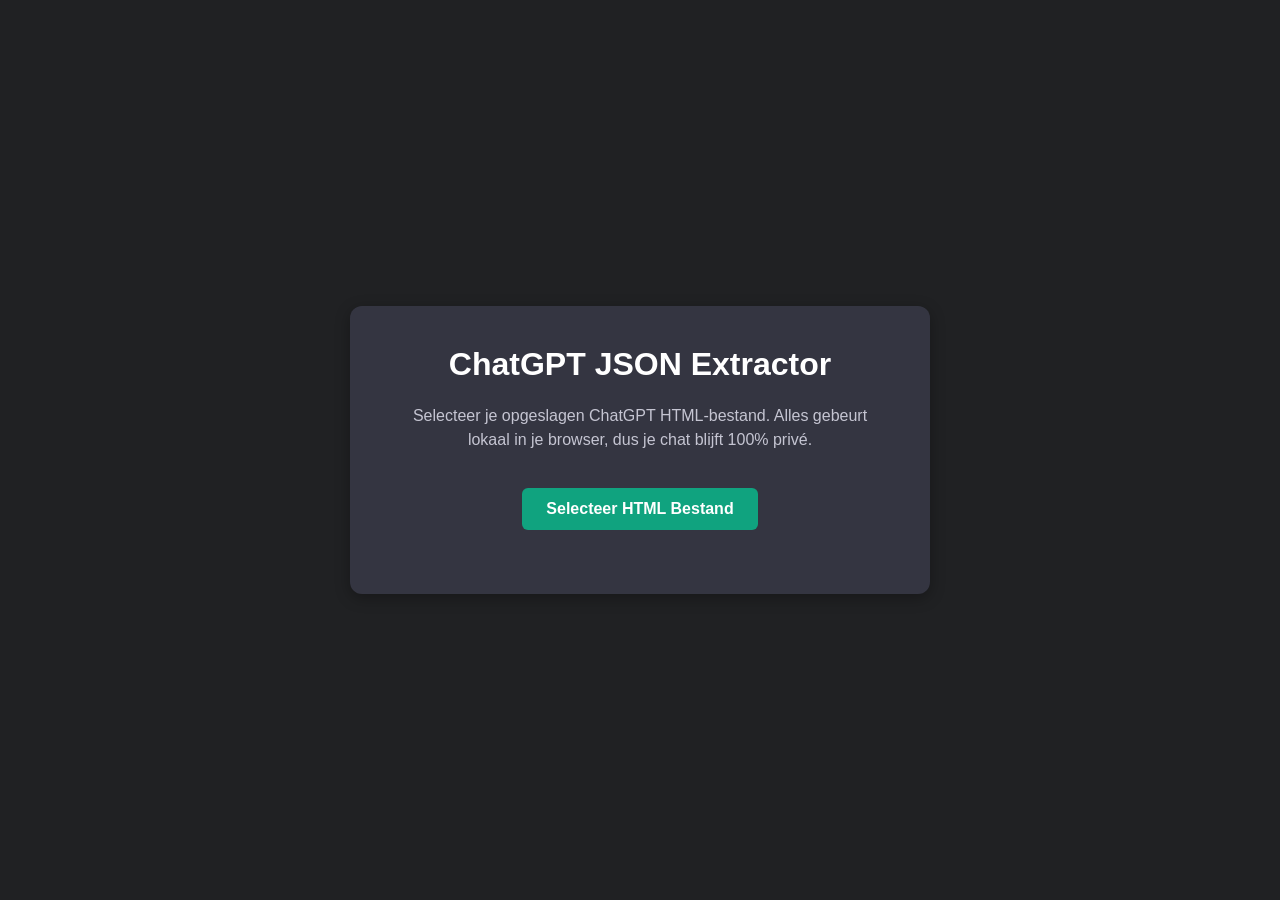
==== index.html @ 21e3fa80 "added the production files" ====
<!DOCTYPE html>
<html lang="nl">
<head>
    <meta charset="UTF-8">
    <meta name="viewport" content="width=device-width, initial-scale=1.0">
    <title>ChatGPT naar JSON Converter</title>
    <style>
        body {
            font-family: 'Segoe UI', Tahoma, Geneva, Verdana, sans-serif;
            background-color: #202123;
            color: #ececf1;
            display: flex;
            flex-direction: column;
            align-items: center;
            justify-content: center;
            height: 100vh;
            margin: 0;
        }
        .container {
            background-color: #343541;
            padding: 40px;
            border-radius: 12px;
            box-shadow: 0 4px 15px rgba(0,0,0,0.3);
            text-align: center;
            max-width: 500px;
        }
        h1 { margin-top: 0; color: #fff; }
        p { color: #c5c5d2; line-height: 1.5; }
        .upload-btn-wrapper {
            position: relative;
            overflow: hidden;
            display: inline-block;
            margin-top: 20px;
        }
        .btn {
            border: none;
            color: white;
            background-color: #10a37f;
            padding: 12px 24px;
            border-radius: 6px;
            font-size: 16px;
            font-weight: bold;
            cursor: pointer;
            transition: background-color 0.3s;
        }
        .btn:hover { background-color: #0b8c6d; }
        .upload-btn-wrapper input[type=file] {
            font-size: 100px;
            position: absolute;
            left: 0;
            top: 0;
            opacity: 0;
            cursor: pointer;
        }
        #status { margin-top: 20px; font-weight: bold; color: #10a37f; }
    </style>
</head>
<body>

<div class="container">
    <h1>ChatGPT JSON Extractor</h1>
    <p>Selecteer je opgeslagen ChatGPT HTML-bestand. Alles gebeurt lokaal in je browser, dus je chat blijft 100% privé.</p>
    
    <div class="upload-btn-wrapper">
        <button class="btn">Selecteer HTML Bestand</button>
        <input type="file" id="fileInput" accept=".htm,.html" />
    </div>
    
    <div id="status"></div>
</div>

<script>
    document.getElementById('fileInput').addEventListener('change', function(event) {
        const file = event.target.files[0];
        if (!file) return;

        const statusDiv = document.getElementById('status');
        statusDiv.innerText = "Bestand aan het verwerken...";
        statusDiv.style.color = "#c5c5d2";

        const reader = new FileReader();
        reader.onload = function(e) {
            const htmlContent = e.target.result;
            
            // Maak een virtueel DOM-element aan om de HTML te lezen
            const parser = new DOMParser();
            const doc = parser.parseFromString(htmlContent, 'text/html');
            
            const messages = [];
            const messageNodes = doc.querySelectorAll('div[data-message-author-role]');
            
            messageNodes.forEach(node => {
                const role = node.getAttribute('data-message-author-role');
                let contentDiv;
                
                if (role === 'user') {
                    contentDiv = node.querySelector('div.whitespace-pre-wrap');
                } else {
                    contentDiv = node.querySelector('div.markdown');
                }
                
                if (contentDiv) {
                    messages.push({
                        role: role,
                        content: contentDiv.innerText.trim()
                    });
                }
            });

            if (messages.length > 0) {
                // Maak de JSON en start de download
                const jsonString = JSON.stringify(messages, null, 4);
                const blob = new Blob([jsonString], {type: "application/json"});
                const url = URL.createObjectURL(blob);
                
                const a = document.createElement('a');
                a.href = url;
                a.download = file.name.replace(/\.[^/.]+$/, "") + "_schoon.json";
                document.body.appendChild(a);
                a.click();
                document.body.removeChild(a);
                URL.revokeObjectURL(url);
                
                statusDiv.innerText = `Klaar! ${messages.length} berichten omgezet en gedownload.`;
                statusDiv.style.color = "#10a37f";
            } else {
                statusDiv.innerText = "Oeps! Geen berichten gevonden in dit bestand.";
                statusDiv.style.color = "#ef4444";
            }
        };
        reader.readAsText(file);
    });
</script>

</body>
</html>
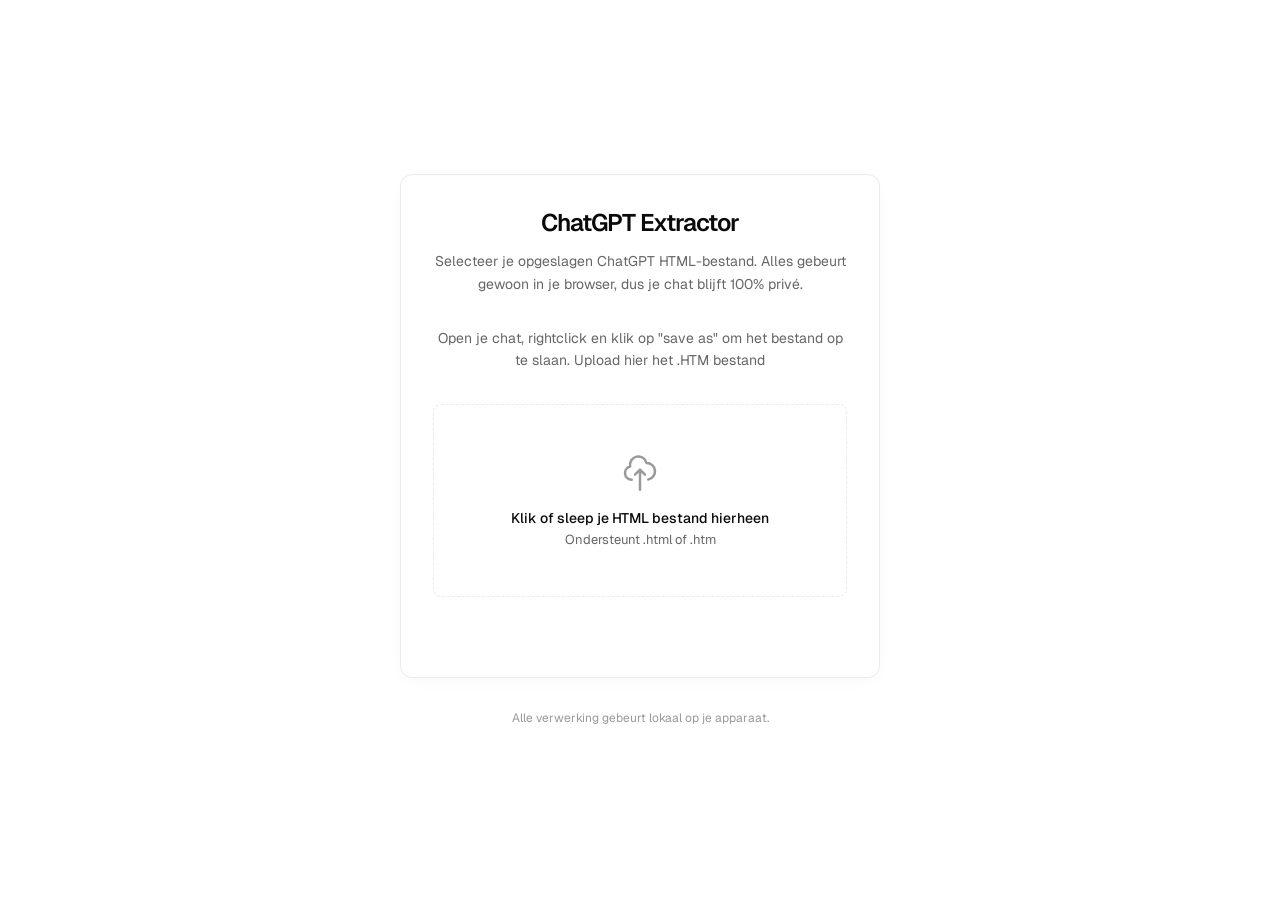
==== commit d3fbad90: "finalised design" ====
--- a/index.html
+++ b/index.html
@@ -4,133 +4,36 @@
     <meta charset="UTF-8">
     <meta name="viewport" content="width=device-width, initial-scale=1.0">
     <title>ChatGPT naar JSON Converter</title>
-    <style>
-        body {
-            font-family: 'Segoe UI', Tahoma, Geneva, Verdana, sans-serif;
-            background-color: #202123;
-            color: #ececf1;
-            display: flex;
-            flex-direction: column;
-            align-items: center;
-            justify-content: center;
-            height: 100vh;
-            margin: 0;
-        }
-        .container {
-            background-color: #343541;
-            padding: 40px;
-            border-radius: 12px;
-            box-shadow: 0 4px 15px rgba(0,0,0,0.3);
-            text-align: center;
-            max-width: 500px;
-        }
-        h1 { margin-top: 0; color: #fff; }
-        p { color: #c5c5d2; line-height: 1.5; }
-        .upload-btn-wrapper {
-            position: relative;
-            overflow: hidden;
-            display: inline-block;
-            margin-top: 20px;
-        }
-        .btn {
-            border: none;
-            color: white;
-            background-color: #10a37f;
-            padding: 12px 24px;
-            border-radius: 6px;
-            font-size: 16px;
-            font-weight: bold;
-            cursor: pointer;
-            transition: background-color 0.3s;
-        }
-        .btn:hover { background-color: #0b8c6d; }
-        .upload-btn-wrapper input[type=file] {
-            font-size: 100px;
-            position: absolute;
-            left: 0;
-            top: 0;
-            opacity: 0;
-            cursor: pointer;
-        }
-        #status { margin-top: 20px; font-weight: bold; color: #10a37f; }
-    </style>
+    <!-- Import Geist Font -->
+    <link rel="preconnect" href="https://fonts.googleapis.com">
+    <link rel="preconnect" href="https://fonts.gstatic.com" crossorigin>
+    <link href="https://fonts.googleapis.com/css2?family=Geist:wght@100..900&display=swap" rel="stylesheet">    
+    <link rel="stylesheet" href="style.css">
 </head>
 <body>
 
 <div class="container">
-    <h1>ChatGPT JSON Extractor</h1>
-    <p>Selecteer je opgeslagen ChatGPT HTML-bestand. Alles gebeurt lokaal in je browser, dus je chat blijft 100% privé.</p>
-    
-    <div class="upload-btn-wrapper">
-        <button class="btn">Selecteer HTML Bestand</button>
-        <input type="file" id="fileInput" accept=".htm,.html" />
+    <div class="card">
+        <h1>ChatGPT Extractor</h1>
+        <p>Selecteer je opgeslagen ChatGPT HTML-bestand. Alles gebeurt gewoon in je browser, dus je chat blijft 100% privé.</p>
+        <p>Open je chat, rightclick en klik op "save as" om het bestand op te slaan. Upload hier het .HTM bestand</p>
+        <div class="drop-zone" id="dropZone">
+            <svg class="drop-zone-icon" fill="none" stroke="currentColor" viewBox="0 0 24 24" xmlns="http://www.w3.org/2000/svg">
+                <path stroke-linecap="round" stroke-linejoin="round" stroke-width="1.5" d="M7 16a4 4 0 01-.88-7.903A5 5 0 1115.9 6L16 6a5 5 0 011 9.9M15 13l-3-3m0 0l-3 3m3-3v12"></path>
+            </svg>
+            <div class="drop-zone-title">Klik of sleep je HTML bestand hierheen</div>
+            <div class="drop-zone-desc">Ondersteunt .html of .htm</div>
+            <input type="file" id="fileInput" accept=".htm,.html" />
+        </div>
+        
+        <div id="status" class="status-container"></div>
     </div>
     
-    <div id="status"></div>
+    <div class="footer">
+        Alle verwerking gebeurt lokaal op je apparaat.
+    </div>
 </div>
 
-<script>
-    document.getElementById('fileInput').addEventListener('change', function(event) {
-        const file = event.target.files[0];
-        if (!file) return;
-
-        const statusDiv = document.getElementById('status');
-        statusDiv.innerText = "Bestand aan het verwerken...";
-        statusDiv.style.color = "#c5c5d2";
-
-        const reader = new FileReader();
-        reader.onload = function(e) {
-            const htmlContent = e.target.result;
-            
-            // Maak een virtueel DOM-element aan om de HTML te lezen
-            const parser = new DOMParser();
-            const doc = parser.parseFromString(htmlContent, 'text/html');
-            
-            const messages = [];
-            const messageNodes = doc.querySelectorAll('div[data-message-author-role]');
-            
-            messageNodes.forEach(node => {
-                const role = node.getAttribute('data-message-author-role');
-                let contentDiv;
-                
-                if (role === 'user') {
-                    contentDiv = node.querySelector('div.whitespace-pre-wrap');
-                } else {
-                    contentDiv = node.querySelector('div.markdown');
-                }
-                
-                if (contentDiv) {
-                    messages.push({
-                        role: role,
-                        content: contentDiv.innerText.trim()
-                    });
-                }
-            });
-
-            if (messages.length > 0) {
-                // Maak de JSON en start de download
-                const jsonString = JSON.stringify(messages, null, 4);
-                const blob = new Blob([jsonString], {type: "application/json"});
-                const url = URL.createObjectURL(blob);
-                
-                const a = document.createElement('a');
-                a.href = url;
-                a.download = file.name.replace(/\.[^/.]+$/, "") + "_schoon.json";
-                document.body.appendChild(a);
-                a.click();
-                document.body.removeChild(a);
-                URL.revokeObjectURL(url);
-                
-                statusDiv.innerText = `Klaar! ${messages.length} berichten omgezet en gedownload.`;
-                statusDiv.style.color = "#10a37f";
-            } else {
-                statusDiv.innerText = "Oeps! Geen berichten gevonden in dit bestand.";
-                statusDiv.style.color = "#ef4444";
-            }
-        };
-        reader.readAsText(file);
-    });
-</script>
-
+<script src="script.js"></script>
 </body>
 </html>
--- a/style.css
+++ b/style.css
@@ -0,0 +1,136 @@
+:root {
+    --background: #fff;
+    --foreground: #0a0a0a;
+    --accents-1: #fafafa;
+    --accents-2: #eaeaea;
+    --accents-3: #999;
+    --accents-5: #666;
+    --radius: 8px;
+    --font-sans: "Geist", -apple-system, BlinkMacSystemFont, 'Segoe UI', Roboto, 'Helvetica Neue', Arial, sans-serif;
+    --brand: #000;
+}
+
+* {
+    box-sizing: border-box;
+}
+
+body {
+    font-family: var(--font-sans);
+    background-color: var(--background);
+    color: var(--foreground);
+    display: flex;
+    flex-direction: column;
+    align-items: center;
+    justify-content: center;
+    min-height: 100vh;
+    margin: 0;
+    padding: 24px;
+    -webkit-font-smoothing: antialiased;
+    -moz-osx-font-smoothing: grayscale;
+}
+
+.container {
+    width: 100%;
+    max-width: 480px;
+}
+
+.card {
+    background: var(--background);
+    border: 1px solid var(--accents-2);
+    border-radius: 12px;
+    padding: 32px;
+    box-shadow: 0 4px 24px -8px rgba(0,0,0,0.05);
+    text-align: center;
+}
+
+h1 { 
+    margin: 0 0 12px 0; 
+    font-size: 24px; 
+    font-weight: 600; 
+    letter-spacing: -0.04em; 
+    color: var(--foreground);
+}
+
+p { 
+    margin: 0 0 32px 0;
+    color: var(--accents-5); 
+    line-height: 1.6; 
+    font-size: 14px; 
+}
+
+.drop-zone {
+    position: relative;
+    background-color: var(--background);
+    border: 1px dashed var(--accents-2);
+    border-radius: var(--radius);
+    padding: 48px 24px;
+    display: flex;
+    flex-direction: column;
+    align-items: center;
+    justify-content: center;
+    cursor: pointer;
+    transition: border-color 0.2s ease, background-color 0.2s ease;
+    outline: none;
+}
+
+.drop-zone:hover, .drop-zone.drag-active {
+    border-color: var(--brand);
+    background-color: var(--accents-1);
+}
+
+.drop-zone input[type=file] {
+    position: absolute;
+    inset: 0;
+    width: 100%;
+    height: 100%;
+    opacity: 0;
+    cursor: pointer;
+}
+
+.drop-zone-icon {
+    width: 40px;
+    height: 40px;
+    margin-bottom: 16px;
+    color: var(--accents-3);
+    transition: color 0.2s ease;
+}
+
+.drop-zone:hover .drop-zone-icon, .drop-zone.drag-active .drop-zone-icon {
+    color: var(--brand);
+}
+
+.drop-zone-title {
+    font-size: 14px;
+    font-weight: 500;
+    color: var(--foreground);
+    margin-bottom: 4px;
+}
+
+.drop-zone-desc {
+    font-size: 13px;
+    color: var(--accents-5);
+}
+
+.status-container {
+    margin-top: 24px;
+    min-height: 24px;
+    font-size: 14px;
+    font-weight: 500;
+    transition: color 0.2s ease;
+    opacity: 0;
+}
+
+.status-container.visible {
+    opacity: 1;
+}
+
+.status-loading { color: var(--accents-5); }
+.status-success { color: #0070f3; }
+.status-error { color: #e00; }
+
+.footer {
+    margin-top: 32px;
+    font-size: 12px;
+    color: var(--accents-3);
+    text-align: center;
+}
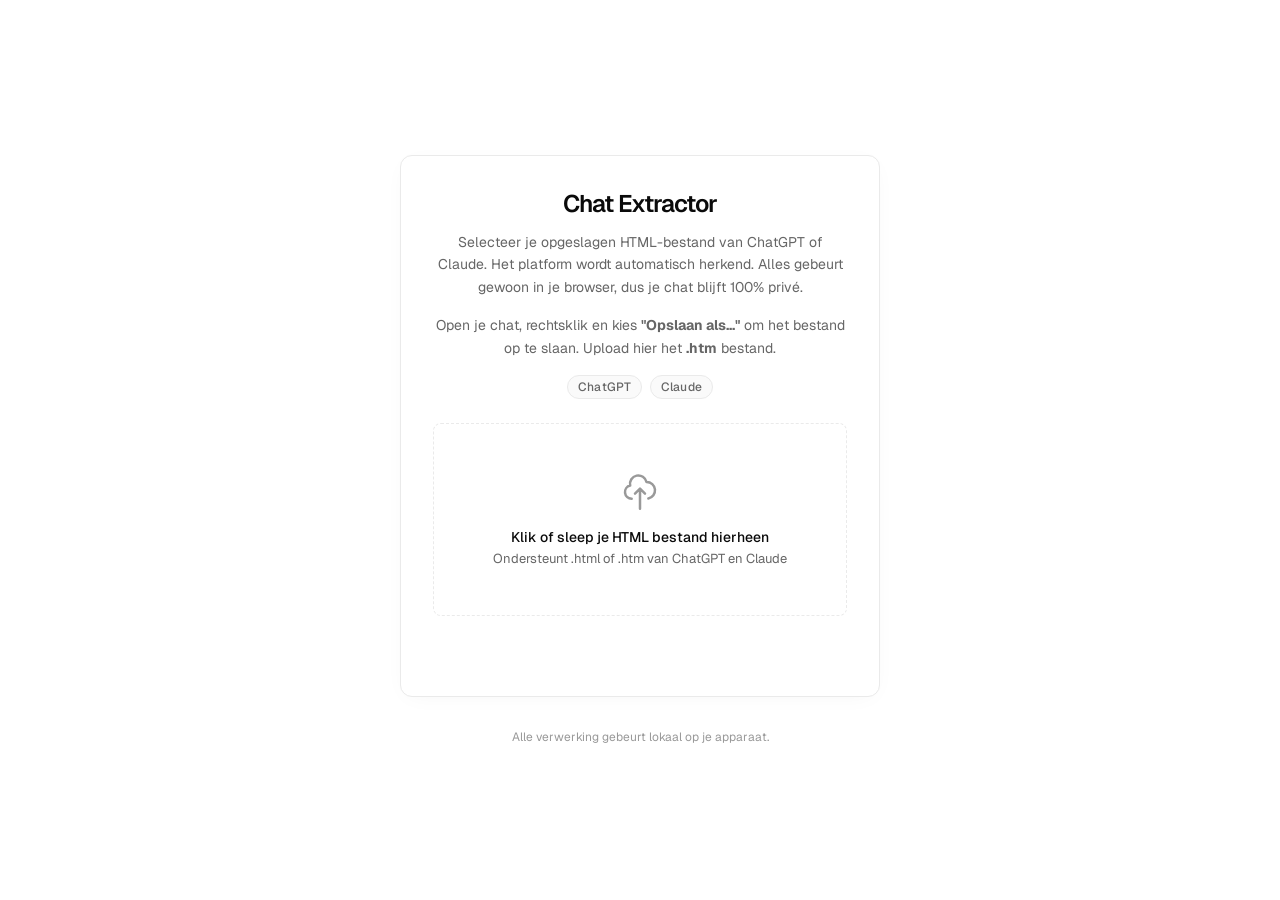
==== commit 1e9241d2: "added claude conversation functionality" ====
--- a/index.html
+++ b/index.html
@@ -3,8 +3,7 @@
 <head>
     <meta charset="UTF-8">
     <meta name="viewport" content="width=device-width, initial-scale=1.0">
-    <title>ChatGPT naar JSON Converter</title>
-    <!-- Import Geist Font -->
+    <title>Chat naar JSON Converter</title>
     <link rel="preconnect" href="https://fonts.googleapis.com">
     <link rel="preconnect" href="https://fonts.gstatic.com" crossorigin>
     <link href="https://fonts.googleapis.com/css2?family=Geist:wght@100..900&display=swap" rel="stylesheet">    
@@ -14,15 +13,21 @@
 
 <div class="container">
     <div class="card">
-        <h1>ChatGPT Extractor</h1>
-        <p>Selecteer je opgeslagen ChatGPT HTML-bestand. Alles gebeurt gewoon in je browser, dus je chat blijft 100% privé.</p>
-        <p>Open je chat, rightclick en klik op "save as" om het bestand op te slaan. Upload hier het .HTM bestand</p>
+        <h1>Chat Extractor</h1>
+        <p>Selecteer je opgeslagen HTML-bestand van ChatGPT of Claude. Het platform wordt automatisch herkend. Alles gebeurt gewoon in je browser, dus je chat blijft 100% privé.</p>
+        <p>Open je chat, rechtsklik en kies <strong>"Opslaan als..."</strong> om het bestand op te slaan. Upload hier het <strong>.htm</strong> bestand.</p>
+
+        <div class="badge-row">
+            <span class="badge">ChatGPT</span>
+            <span class="badge">Claude</span>
+        </div>
+
         <div class="drop-zone" id="dropZone">
             <svg class="drop-zone-icon" fill="none" stroke="currentColor" viewBox="0 0 24 24" xmlns="http://www.w3.org/2000/svg">
                 <path stroke-linecap="round" stroke-linejoin="round" stroke-width="1.5" d="M7 16a4 4 0 01-.88-7.903A5 5 0 1115.9 6L16 6a5 5 0 011 9.9M15 13l-3-3m0 0l-3 3m3-3v12"></path>
             </svg>
             <div class="drop-zone-title">Klik of sleep je HTML bestand hierheen</div>
-            <div class="drop-zone-desc">Ondersteunt .html of .htm</div>
+            <div class="drop-zone-desc">Ondersteunt .html of .htm van ChatGPT en Claude</div>
             <input type="file" id="fileInput" accept=".htm,.html" />
         </div>
         
@@ -36,4 +41,4 @@
 
 <script src="script.js"></script>
 </body>
-</html>+</html>
--- a/style.css
+++ b/style.css
@@ -52,10 +52,30 @@
 }
 
 p { 
-    margin: 0 0 32px 0;
+    margin: 0 0 16px 0;
     color: var(--accents-5); 
     line-height: 1.6; 
     font-size: 14px; 
+}
+
+/* Platform badges */
+.badge-row {
+    display: flex;
+    justify-content: center;
+    gap: 8px;
+    margin-bottom: 24px;
+}
+
+.badge {
+    display: inline-block;
+    font-size: 12px;
+    font-weight: 500;
+    padding: 3px 10px;
+    border-radius: 999px;
+    border: 1px solid var(--accents-2);
+    color: var(--accents-5);
+    background: var(--accents-1);
+    letter-spacing: 0.01em;
 }
 
 .drop-zone {
@@ -116,12 +136,19 @@
     min-height: 24px;
     font-size: 14px;
     font-weight: 500;
+    line-height: 1.6;
     transition: color 0.2s ease;
     opacity: 0;
 }
 
 .status-container.visible {
     opacity: 1;
+}
+
+.status-detail {
+    font-size: 12px;
+    font-weight: 400;
+    color: var(--accents-5);
 }
 
 .status-loading { color: var(--accents-5); }
